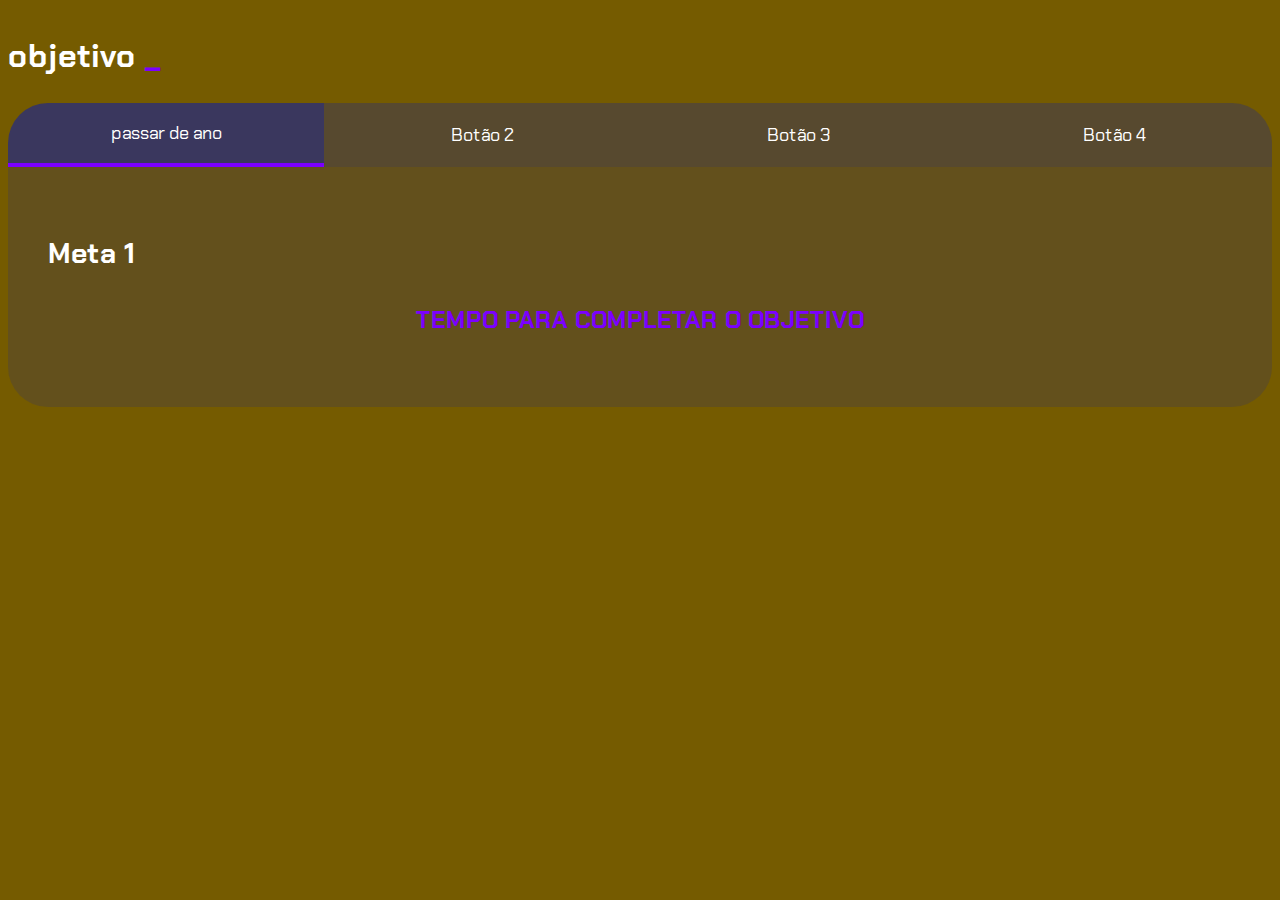
==== index.html @ d97b1948 "intankavel" ====
<!DOCTYPE html>
<html lang="pt-br">
	<head>
		<meta charset= "UTF-8">
		<meta name= "viewport" content="widht=device-widht, initial-scale= 1.0">

		<link rel="stylesheet" href= "style.css">
	</head>

	<body>

		<div class="conteudo">
		<section class = "conteudo-principal"></section>
		<h2 class = "titulo-principal"> objetivo <span>_</span> <h2>
		<div class= "botoes">
			<button class = "botao ativo"> passar de ano </button>
			<button class = "botao"> Botão 2  </button>
			<button class = "botao"> Botão 3  </button>
			<button class = "botao"> Botão 4  </button>
		</div>

		<div class="abas-textos">
			<div class="aba-conteudo ativo">
			<h3 class="aba-conteudo-titulo-principal">Meta 1</h3>
			<h4 class="aba-conteudo-titulo-secundario">Tempo para completar o objetivo</h4>
			<div class="contador"></div>
			</div>
			<div class="aba-conteudo">
			<h3 class="aba-conteudo-titulo-principal">Meta 2</h3>
			<h4 class="aba-conteudo-titulo-secundario">Tempo para completar o objetivo</h4>
			<div class="contador"></div>
			</div>
			<div class="aba-conteudo">
			<h3 class="aba-conteudo-titulo-principal">Meta 3</h3>
			<h4 class="aba-conteudo-titulo-secundario">Tempo para completar o objetivo</h4>
			<div class="contador"></div>
			</div>
			<div class="aba-conteudo">
			<h3 class="aba-conteudo-titulo-principal">Meta 4</h3>
			<h4 class="aba-conteudo-titulo-secundario">Tempo para completar o objetivo</h4>
			<div class="contador"></div>
			</div>
			</div>
		</div>

		<script src="main.js"></script>
	<body>
---- style.css ----
@import url("https://fonts.googleapis.com/css2?family=Chakra+Petch:wght@400;700&display=swap");


:root {
	--fundo: #755b00;		
	--verde: #7b00ff;
	--branco: #FFFFFF;
	--botao-on: #3A375E;
	--botao-off: rgba(58, 55, 94, 0.5);
	--texto-fundo: rgba(58, 55, 94, 0.3);	/*definindo variáveis*/
	}

body {
	background-color: var(--fundo);  /*configurando o body */
	color: var(--branco);
	font-family: "Chakra Petch", sans-serif;

	}	

.conteudo-principal { 
	display: flex;
	flex-direction: column;
	justify-content: center;
	align-items: center;
	max-width: 1200px;
	width: 100%;
	margin: 0 auto;
}

.titulo-principal {   		/*alinhando texto a esquerda */
	text-align: left;
	width: 100%;
	font-size: 32px;
}

.titulo-principal span {
	color: var(--verde);  /* trocando cor do _ */
}

.botao {
	font-family: "Chakra Petch", sans-serif; /* definindo a fonte usada no botao */
	background-color: var(--botao-off); /* cor do botao "desligado" */
	color: var(--branco); 
	display: flex; /* cor da fonte */
	justify-content: center;
	padding: 1em;
	font-size: 18px;
	align-items: center;
	width: 100%;

	border-bottom: 4px solid var(--ativo); 
	border-left: 2px solid var(--ativo); 
	border-right: 2px solid var(--ativo);
	border-top: none;
}

.botao.ativo {
	background-color: var(--botao-on);	/* definindo cores do botão ativo*/
	border-bottom: 4px solid var(--verde);
	}

.botoes {
    display: block;
}

.abas-textos{
	background-color: var(--texto-fundo);
	padding: 40px;
	border-radius: 0 0 40px 40px;
}

.aba-conteudo.ativo{
	display: block;
}

.aba-conteudo{
	display: none;
}

.aba-conteudo-titulo-princial{
	font-size: 28px;
	text-align: center;
}

.aba-conteudo-titulo-secundario{
	text-align: center;
	color: var(--verde);
	text-transform: uppercase;
}

.contador{
	font-size: 20px;
	text-align: center;
}

@media screen and (min-width: 768px) /*estabelece um valor mínimo para a exibição */
{.botoes { display: flex;
	}
.botao:first-child { border-radius: 40px 0 0 0;
}
.botao:last-child { border-radius: 0 40px 0 0; /*arredonda as bordas dos botoes*/
}
}
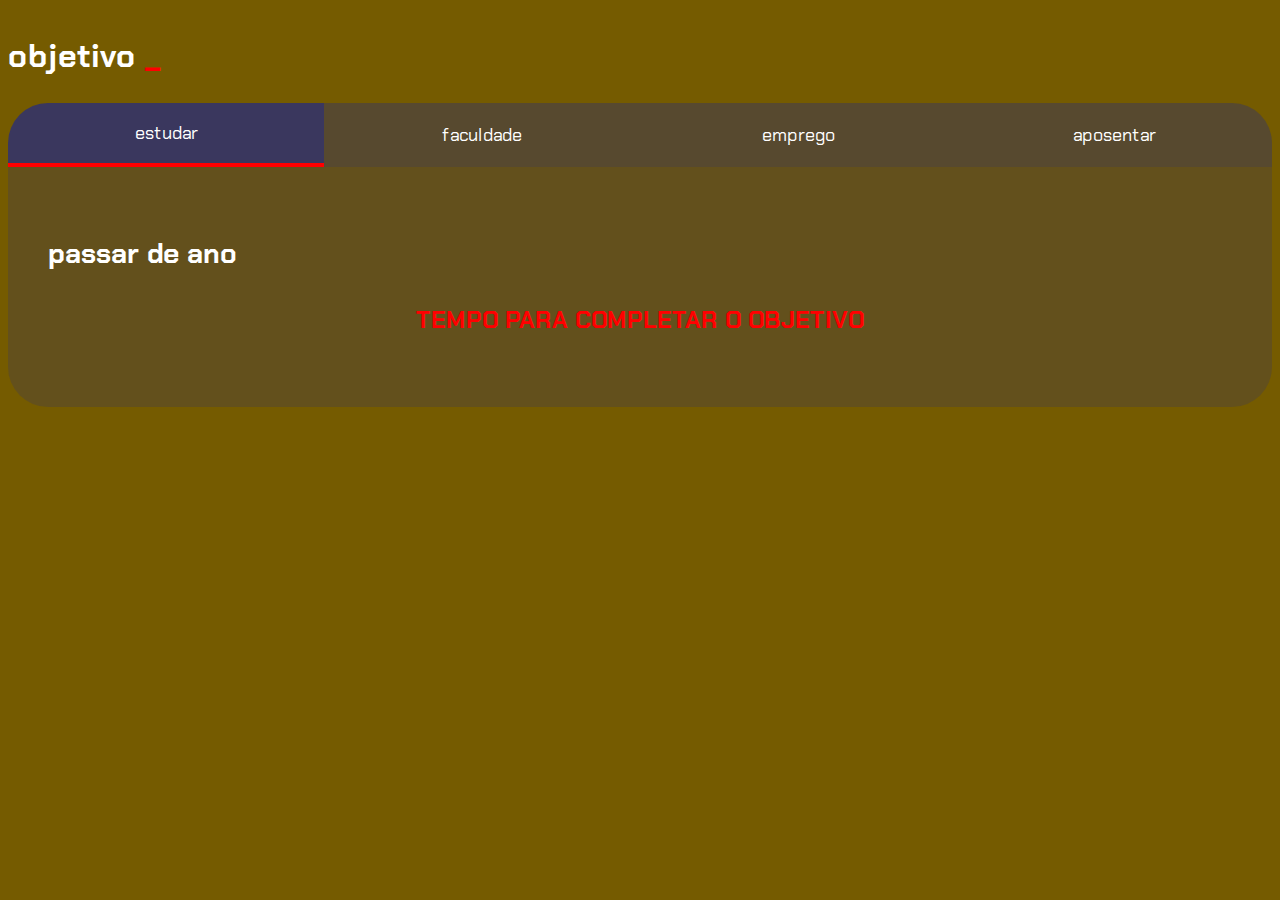
==== commit 0881700c: "poop" ====
--- a/index.html
+++ b/index.html
@@ -13,30 +13,30 @@
 		<section class = "conteudo-principal"></section>
 		<h2 class = "titulo-principal"> objetivo <span>_</span> <h2>
 		<div class= "botoes">
-			<button class = "botao ativo"> passar de ano </button>
-			<button class = "botao"> Botão 2  </button>
-			<button class = "botao"> Botão 3  </button>
-			<button class = "botao"> Botão 4  </button>
+			<button class = "botao ativo"> estudar </button>
+			<button class = "botao"> faculdade  </button>
+			<button class = "botao"> emprego </button>
+			<button class = "botao"> aposentar </button>
 		</div>
 
 		<div class="abas-textos">
 			<div class="aba-conteudo ativo">
-			<h3 class="aba-conteudo-titulo-principal">Meta 1</h3>
+			<h3 class="aba-conteudo-titulo-principal">passar de ano</h3>
 			<h4 class="aba-conteudo-titulo-secundario">Tempo para completar o objetivo</h4>
 			<div class="contador"></div>
 			</div>
 			<div class="aba-conteudo">
-			<h3 class="aba-conteudo-titulo-principal">Meta 2</h3>
+			<h3 class="aba-conteudo-titulo-principal">entrar na faculdade de psicologia</h3>
 			<h4 class="aba-conteudo-titulo-secundario">Tempo para completar o objetivo</h4>
 			<div class="contador"></div>
 			</div>
 			<div class="aba-conteudo">
-			<h3 class="aba-conteudo-titulo-principal">Meta 3</h3>
+			<h3 class="aba-conteudo-titulo-principal">entrar na faculdade de psicologia</h3>
 			<h4 class="aba-conteudo-titulo-secundario">Tempo para completar o objetivo</h4>
 			<div class="contador"></div>
 			</div>
 			<div class="aba-conteudo">
-			<h3 class="aba-conteudo-titulo-principal">Meta 4</h3>
+			<h3 class="aba-conteudo-titulo-principal">aposentar</h3>
 			<h4 class="aba-conteudo-titulo-secundario">Tempo para completar o objetivo</h4>
 			<div class="contador"></div>
 			</div>
--- a/style.css
+++ b/style.css
@@ -3,7 +3,7 @@
 
 :root {
 	--fundo: #755b00;		
-	--verde: #7b00ff;
+	--vermelho: #ff0000;
 	--branco: #FFFFFF;
 	--botao-on: #3A375E;
 	--botao-off: rgba(58, 55, 94, 0.5);
@@ -34,7 +34,7 @@
 }
 
 .titulo-principal span {
-	color: var(--verde);  /* trocando cor do _ */
+	color: var(--vermelho);  /* trocando cor do _ */
 }
 
 .botao {
@@ -56,7 +56,7 @@
 
 .botao.ativo {
 	background-color: var(--botao-on);	/* definindo cores do botão ativo*/
-	border-bottom: 4px solid var(--verde);
+	border-bottom: 4px solid var(--vermelho);
 	}
 
 .botoes {
@@ -84,7 +84,7 @@
 
 .aba-conteudo-titulo-secundario{
 	text-align: center;
-	color: var(--verde);
+	color: var(--vermelho);
 	text-transform: uppercase;
 }
 
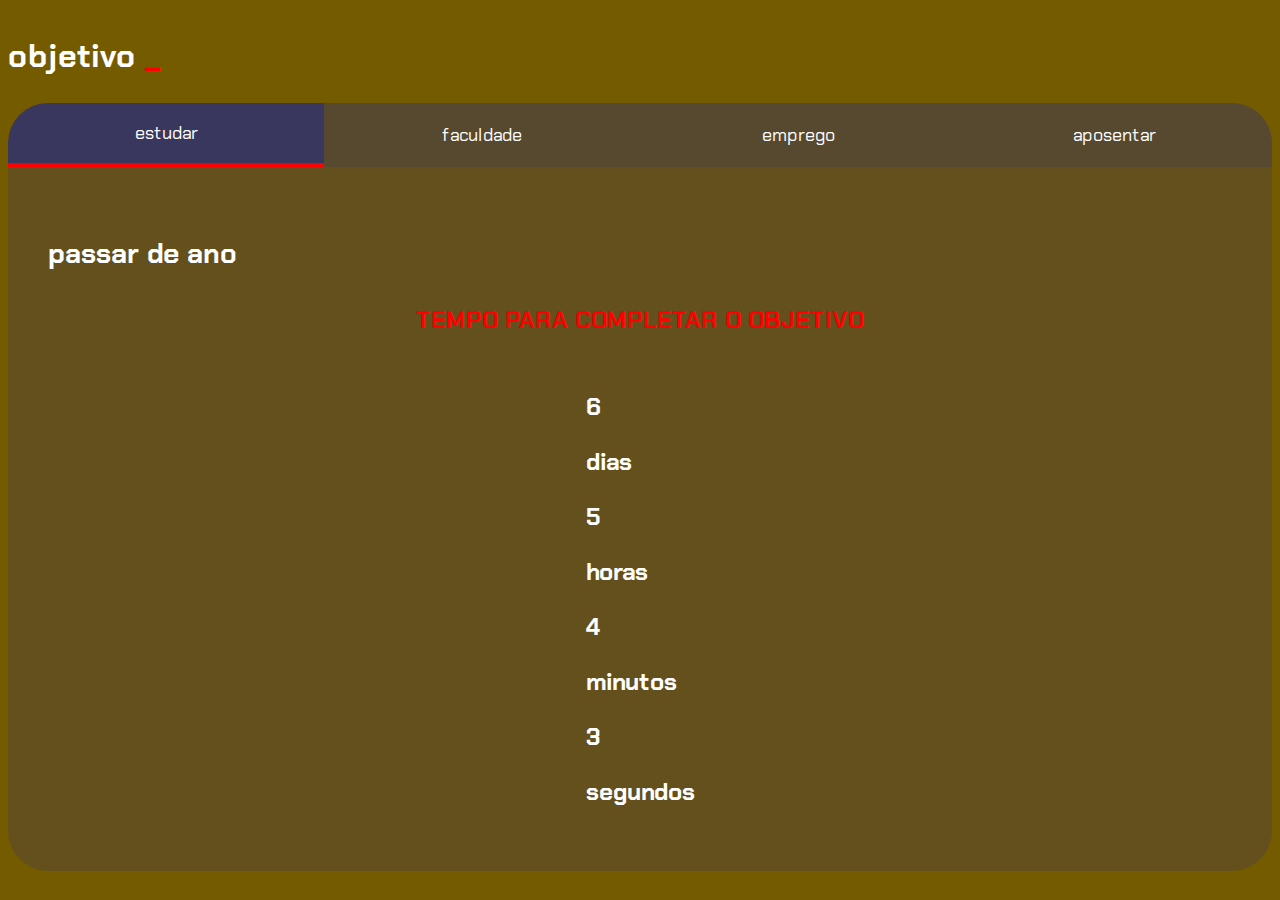
==== commit 13c0f16a: "finalizando" ====
--- a/index.html
+++ b/index.html
@@ -23,15 +23,27 @@
 			<div class="aba-conteudo ativo">
 			<h3 class="aba-conteudo-titulo-principal">passar de ano</h3>
 			<h4 class="aba-conteudo-titulo-secundario">Tempo para completar o objetivo</h4>
-			<div class="contador"></div>
+			<div class="contador">
+				<div class="contador-digito">
+					<p class="contador-digito-numero">6</p>
+					<p class="contador-digito-texto">dias</p>
+					<p class="contador-digito-numero">5</p>
+					<p class="contador-digito-texto">horas</p>
+					<p class="contador-digito-numero">4</p>
+					<p class="contador-digito-texto">minutos</p>
+					<p class="contador-digito-numero">3</p>
+					<p class="contador-digito-texto">segundos</p>
+				</div>
+			</div>
 			</div>
 			<div class="aba-conteudo">
 			<h3 class="aba-conteudo-titulo-principal">entrar na faculdade de psicologia</h3>
 			<h4 class="aba-conteudo-titulo-secundario">Tempo para completar o objetivo</h4>
-			<div class="contador"></div>
+			<div class="contador">
+			</div>
 			</div>
 			<div class="aba-conteudo">
-			<h3 class="aba-conteudo-titulo-principal">entrar na faculdade de psicologia</h3>
+			<h3 class="aba-conteudo-titulo-principal">entrar em um trabalho de psicologia</h3>
 			<h4 class="aba-conteudo-titulo-secundario">Tempo para completar o objetivo</h4>
 			<div class="contador"></div>
 			</div>
--- a/style.css
+++ b/style.css
@@ -89,8 +89,8 @@
 }
 
 .contador{
-	font-size: 20px;
-	text-align: center;
+	display: flex;
+	justify-content: center;
 }
 
 @media screen and (min-width: 768px) /*estabelece um valor mínimo para a exibição */
